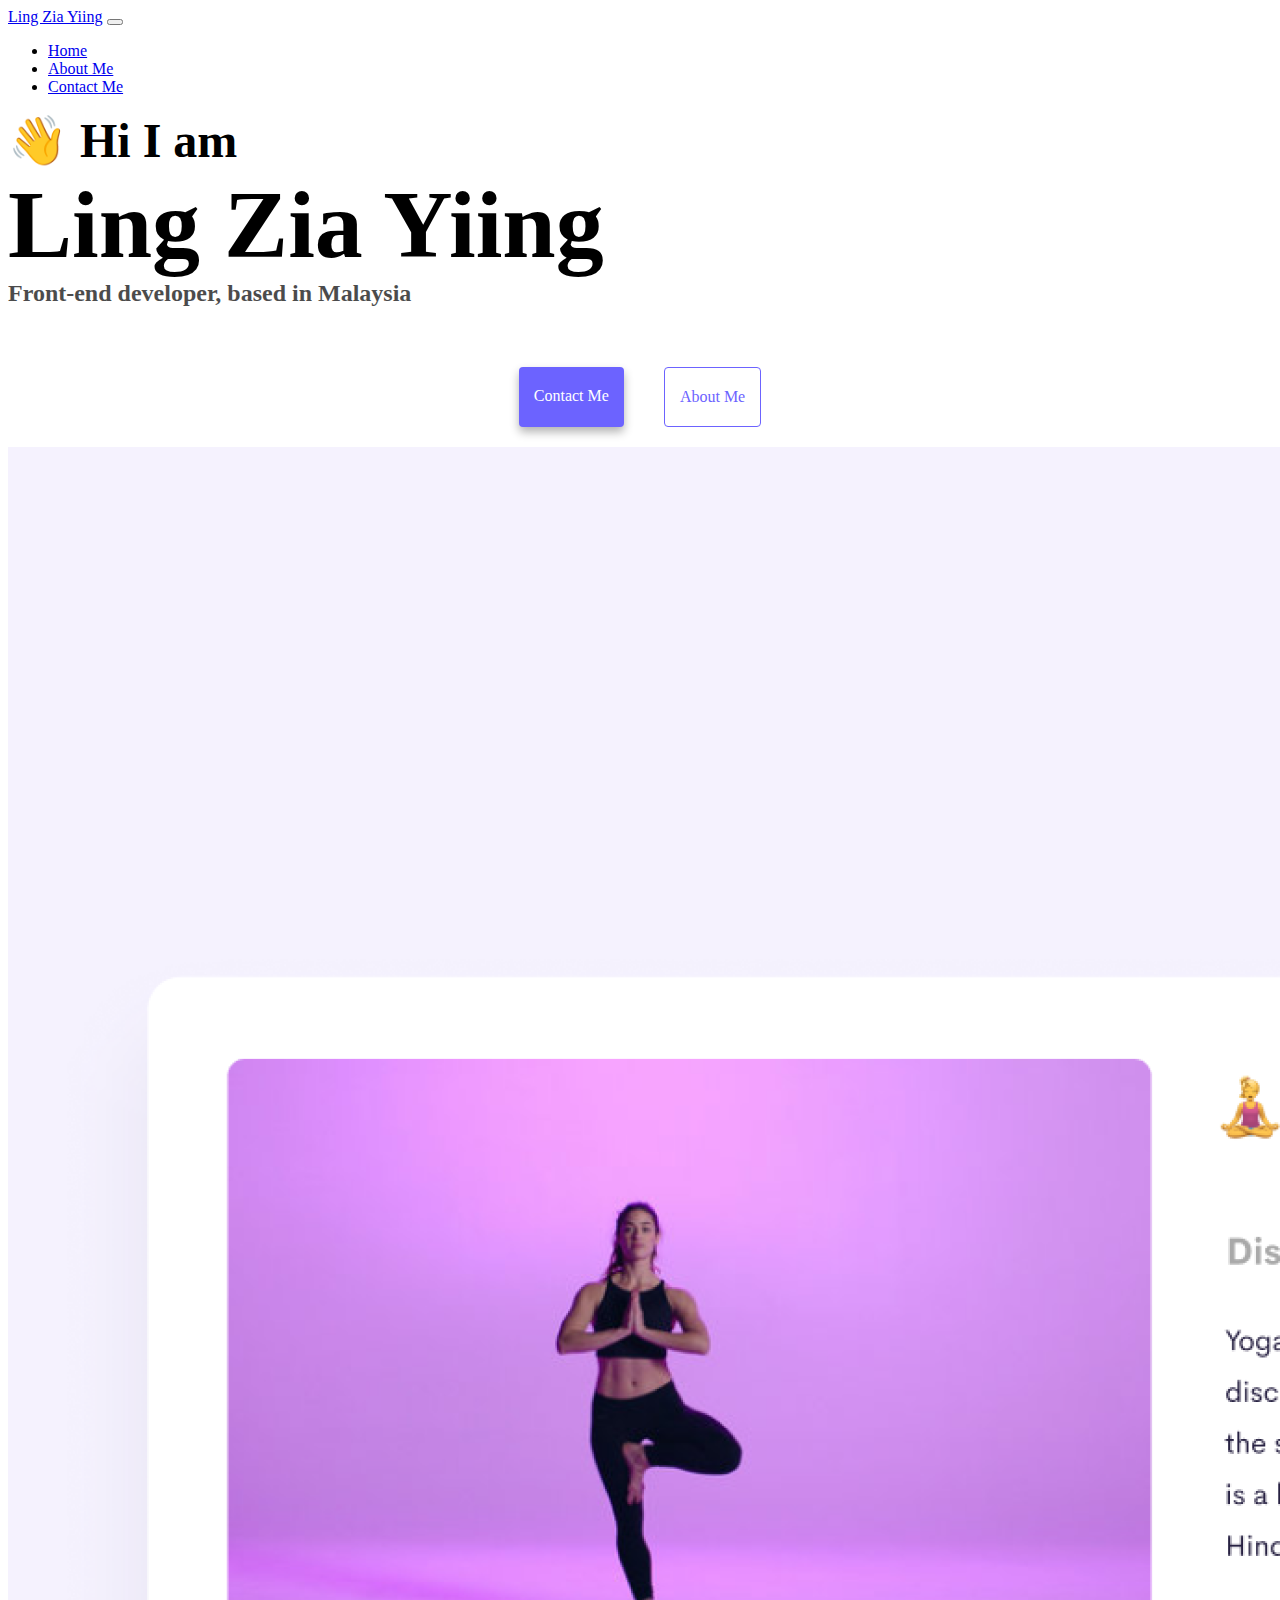
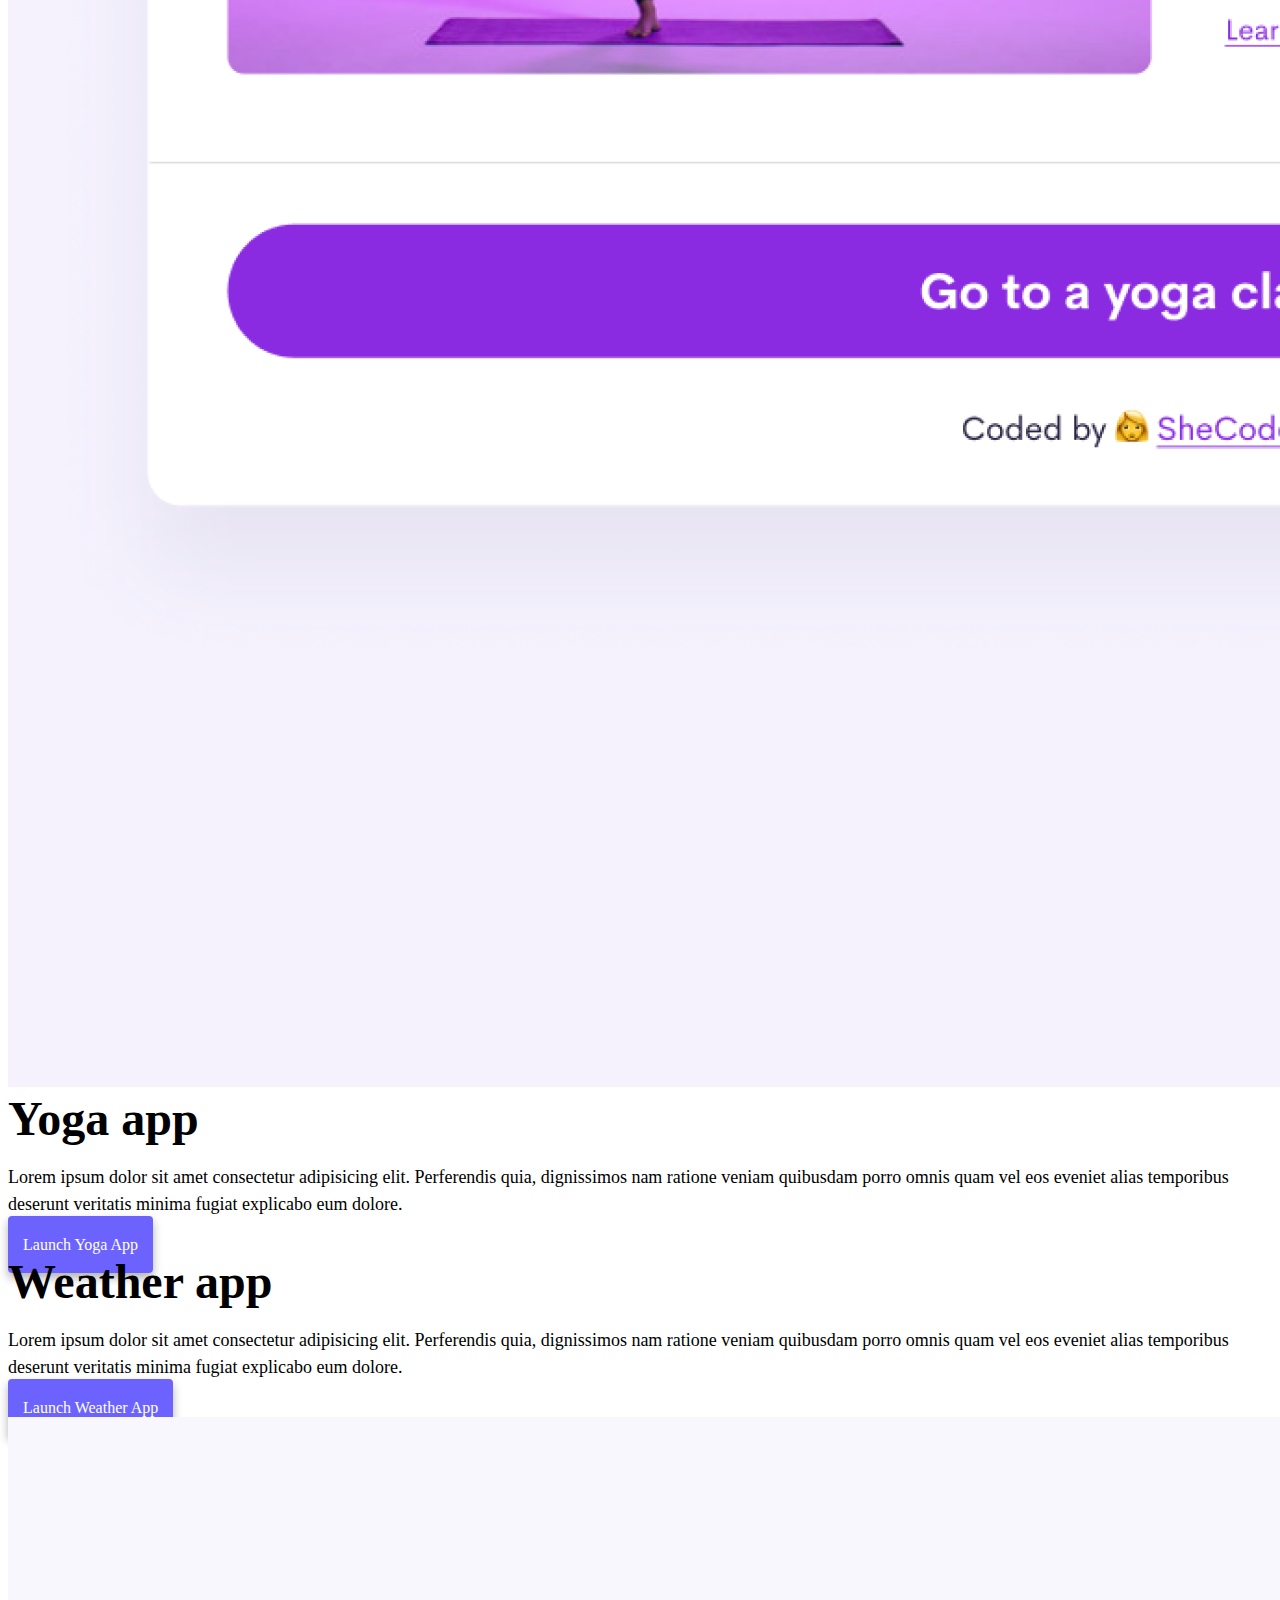
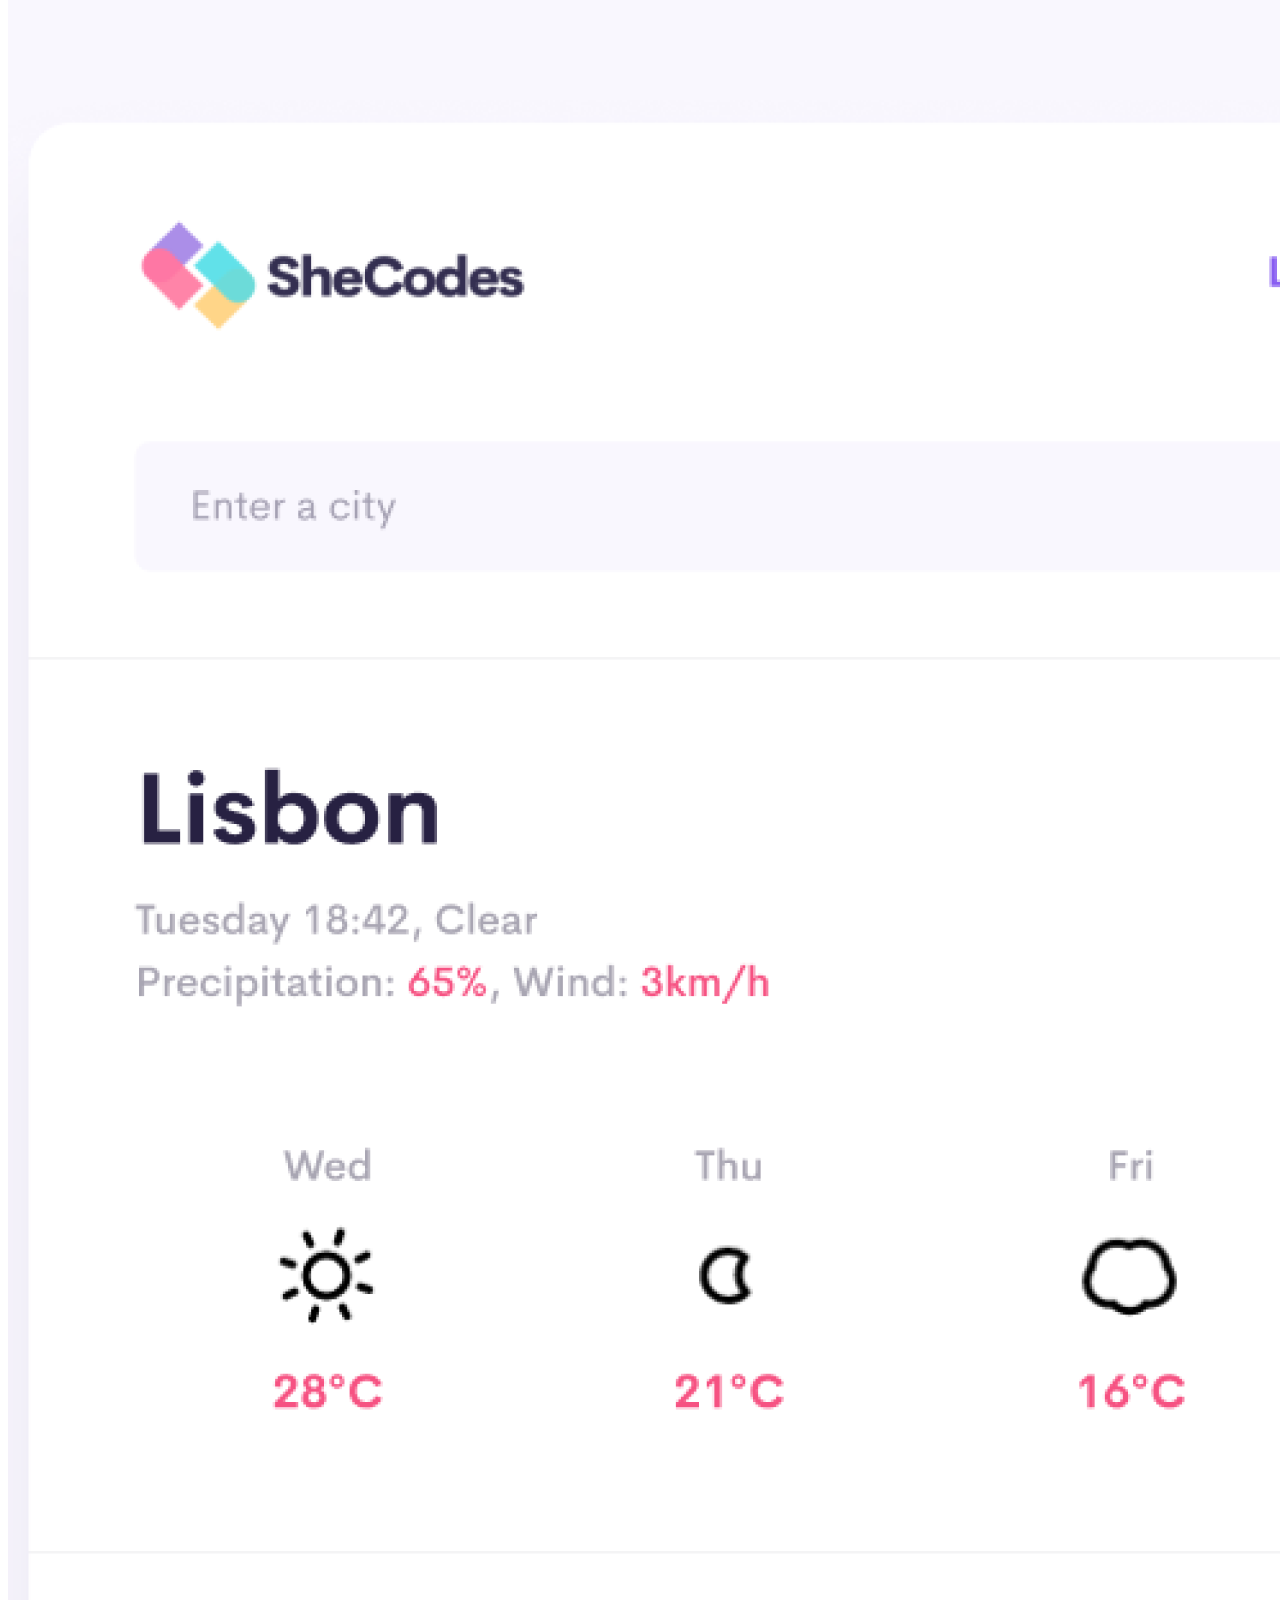
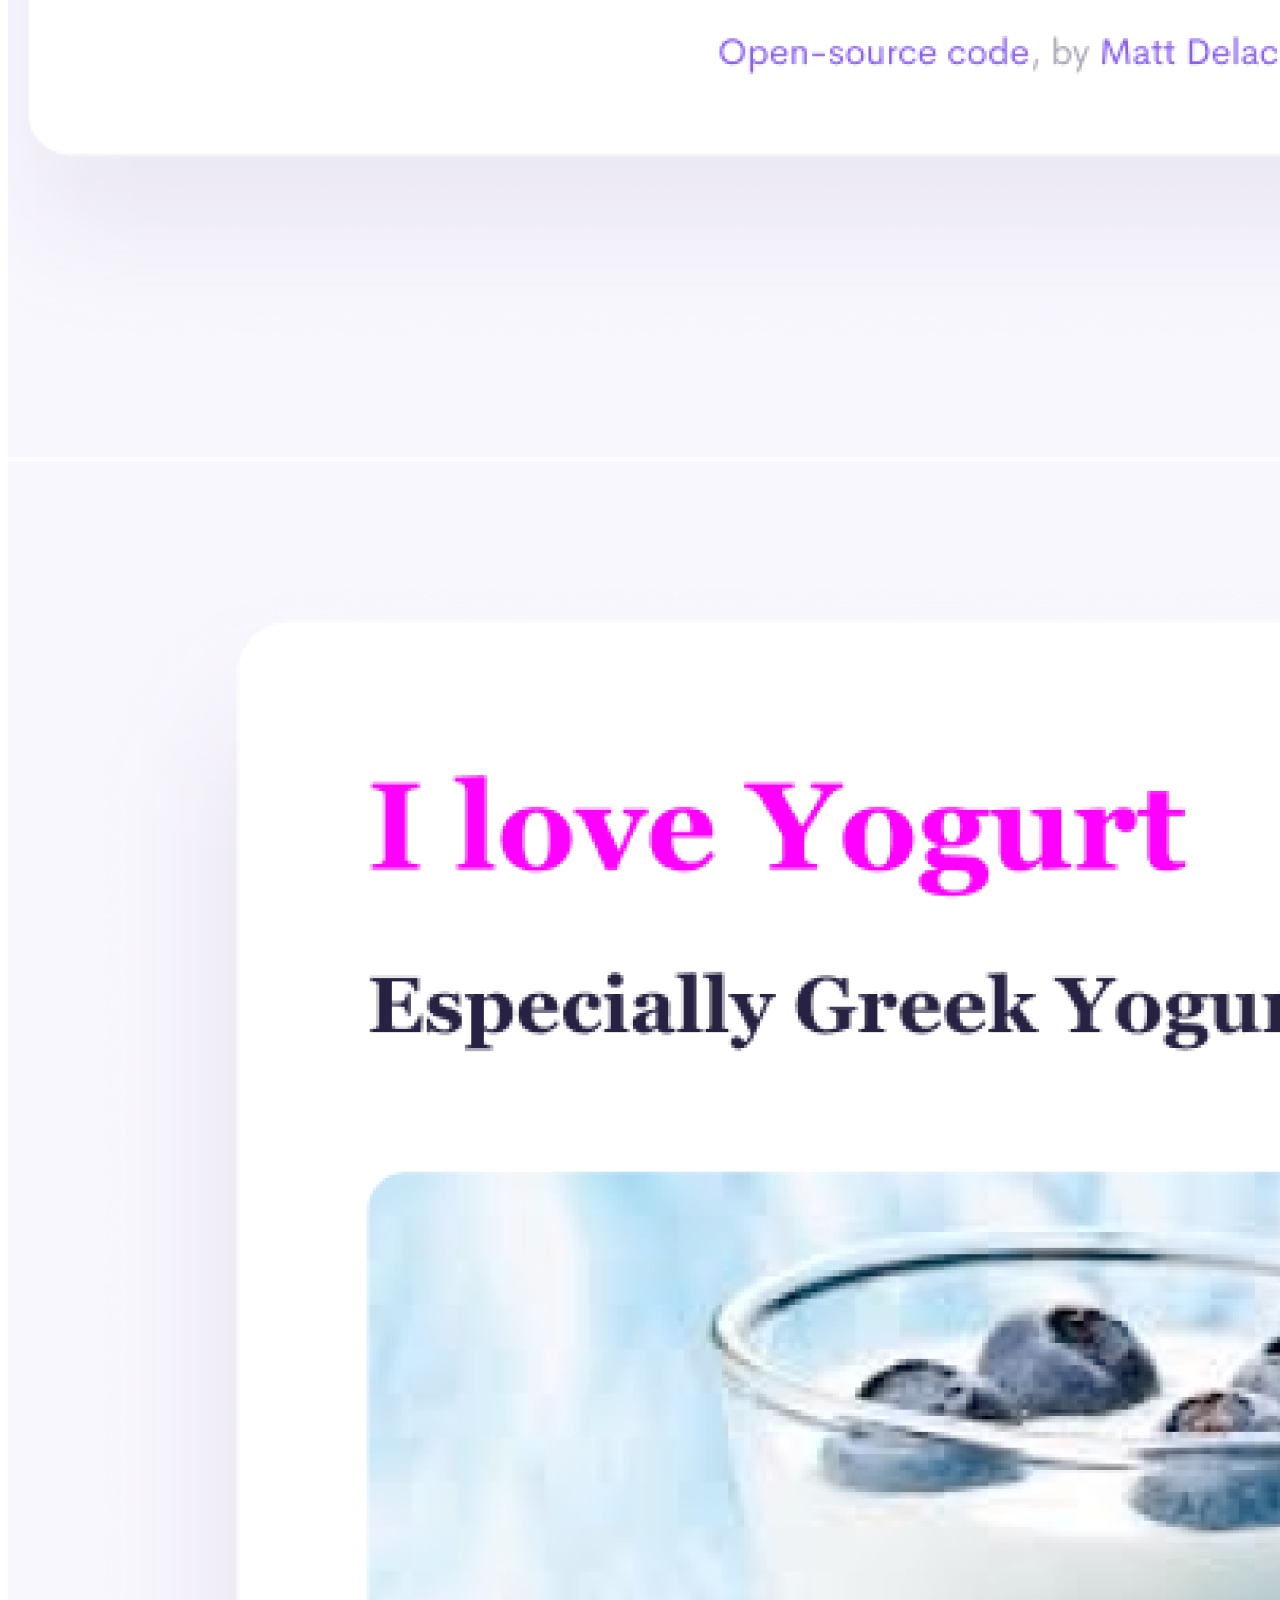
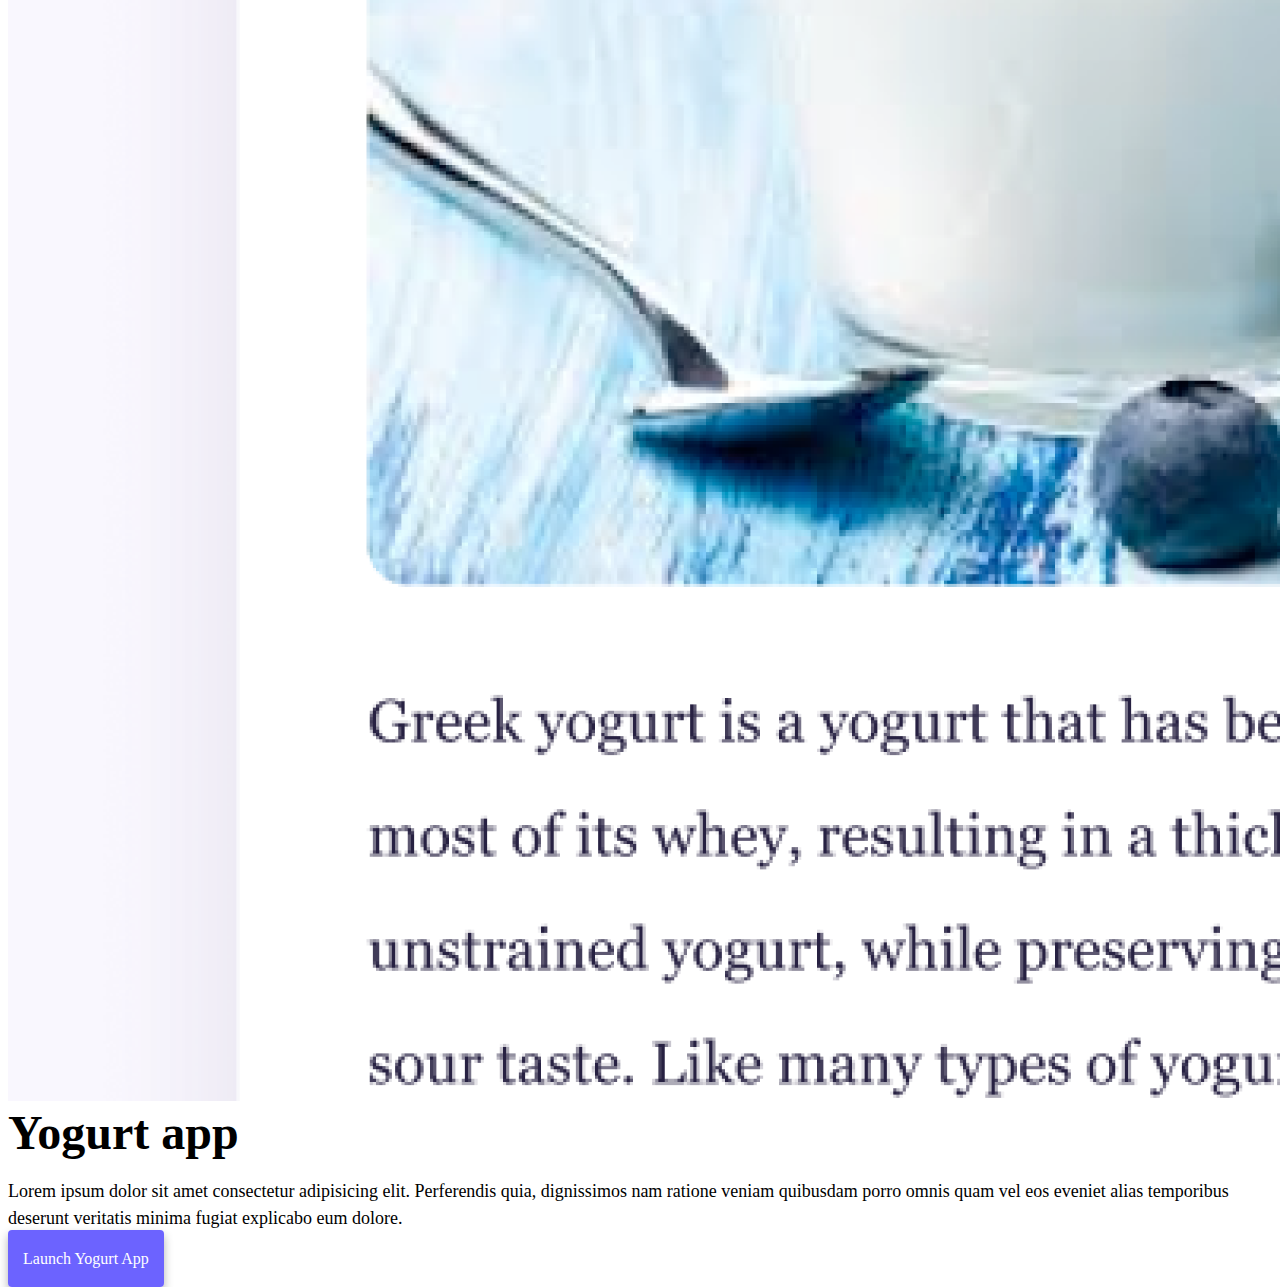
==== index.html @ 988fdd6b "added html,index, style" ====
<!DOCTYPE html>
<html lang="en">
  <head>
    <meta charset="UTF-8" />
    <meta http-equiv="X-UA-Compatible" content="IE=edge" />
    <meta name="viewport" content="width=device-width, initial-scale=1.0" />
    <title>Ling Zia Yiing</title>

    <link
      href="https://cdn.jsdelivr.net/npm/bootstrap@5.3.0/dist/css/bootstrap.min.css"
      rel="stylesheet"
      integrity="sha384-9ndCyUaIbzAi2FUVXJi0CjmCapSmO7SnpJef0486qhLnuZ2cdeRhO02iuK6FUUVM"
      crossorigin="anonymous"
    />
    <script
      src="https://cdn.jsdelivr.net/npm/bootstrap@5.3.0/dist/js/bootstrap.bundle.min.js"
      integrity="sha384-geWF76RCwLtnZ8qwWowPQNguL3RmwHVBC9FhGdlKrxdiJJigb/j/68SIy3Te4Bkz"
      crossorigin="anonymous"
    ></script>
    <link rel="stylesheet" href="/css/styles.css" />
  </head>
  <body>
    <nav class="navbar navbar-expand-lg bg-body-tertiary">
      <div class="container-fluid">
        <a class="navbar-brand" href="#">Ling Zia Yiing</a>
        <button
          class="navbar-toggler"
          type="button"
          data-bs-toggle="collapse"
          data-bs-target="#navbarSupportedContent"
          aria-controls="navbarSupportedContent"
          aria-expanded="false"
          aria-label="Toggle navigation"
        >
          <span class="navbar-toggler-icon"></span>
        </button>
        <div class="collapse navbar-collapse" id="navbarSupportedContent">
          <ul class="navbar-nav me-auto mb-2 mb-lg-0">
            <li class="nav-item">
              <a class="nav-link active" aria-current="page" href="#">Home</a>
            </li>
            <li class="nav-item">
              <a class="nav-link" href="about.html">About Me</a>
            </li>
            <li class="nav-item">
              <a class="nav-link" href="about.html#contact">Contact Me</a>
            </li>
          </ul>
        </div>
      </div>
    </nav>
    <h2 class="text-center mt-5">👋 Hi I am</h2>
    <h1 class="text-center">Ling Zia Yiing</h1>
    <h3 class="text-center">Front-end developer, based in Malaysia</h3>
    <div class="navigation-links mb-5">
      <a href="about.html#contact" class="primary-link">Contact me</a>
      <a href="about.html" class="secondary-link">About me</a>
    </div>
    <div class="container">
      <div class="row">
        <div class="col-md-6">
          <img src="images/yoga.png" class="img-fluid rounded" />
        </div>
        <div class="col-md-6">
          <h2 class="mb-3">Yoga app</h2>
          <p>
            Lorem ipsum dolor sit amet consectetur adipisicing elit. Perferendis
            quia, dignissimos nam ratione veniam quibusdam porro omnis quam vel
            eos eveniet alias temporibus deserunt veritatis minima fugiat
            explicabo eum dolore.
          </p>
          <div class="mt-5">
            <a href="#" class="primary-link">Launch Yoga App</a>
          </div>
        </div>
      </div>
      <div class="row mt-5">
        <div class="col-md-6">
          <h2 class="mb-3">Weather app</h2>
          <p>
            Lorem ipsum dolor sit amet consectetur adipisicing elit. Perferendis
            quia, dignissimos nam ratione veniam quibusdam porro omnis quam vel
            eos eveniet alias temporibus deserunt veritatis minima fugiat
            explicabo eum dolore.
          </p>
          <div class="mb-5 mt-5">
            <a href="#" class="primary-link">Launch Weather App</a>
          </div>
        </div>
        <div class="col-md-6">
          <img src="images/weather.png" class="img-fluid rounded" />
        </div>
      </div>
      <div class="row mt-5">
        <div class="col-md-6">
          <img src="images/yogurt.png" class="img-fluid rounded" />
        </div>
        <div class="col-md-6">
          <h2 class="mb-3">Yogurt app</h2>
          <p>
            Lorem ipsum dolor sit amet consectetur adipisicing elit. Perferendis
            quia, dignissimos nam ratione veniam quibusdam porro omnis quam vel
            eos eveniet alias temporibus deserunt veritatis minima fugiat
            explicabo eum dolore.
          </p>
          <div class="mt-5">
            <a href="#" class="primary-link">Launch Yogurt App</a>
          </div>
        </div>
      </div>
    </div>
  </body>
</html>
---- css/styles.css ----
:root {
  --primary-color: #6c63ff;
  --secondary-color: #f5f2fe;
  --box-shadow: 0 5px 10px rgba(0, 0, 0, 0.3);
}

h1,
h2,
h3 {
  margin: 0;
}

h1 {
  font-size: 96px;
}

h2 {
  font-size: 48px;
}

h3 {
  font-size: 24px;
  opacity: 0.7;
}

p {
  font-size: 18px;
  line-height: 1.5;
}

.navigation-links {
  display: flex;
  margin-top: 40px;
  justify-content: center;
}

.navigation-links a {
  margin: 20px;
}

.primary-link {
  border-radius: 4px;
  padding: 20px 15px;
  text-decoration: none;
  text-transform: capitalize;
  background: var(--primary-color);
  box-shadow: var(--box-shadow);
  color: white;
}

.secondary-link {
  border-radius: 4px;
  padding: 20px 15px;
  text-decoration: none;
  text-transform: capitalize;
  color: var(--primary-color);
  border: 1px solid var(--primary-color);
}

.homepage-link {
  color: var(--primary-color);
  text-align: center;
  display: block;
}

.about-paragraphs {
  margin: 30px 0;
}

.about-paragraphs p {
  margin: 10px;
}

.email-link {
  display: flex;
  justify-content: center;
  color: var(--primary-color);
  font-size: 28px;
  text-decoration: none;
}

.email-link:hover {
  text-decoration: underline;
}
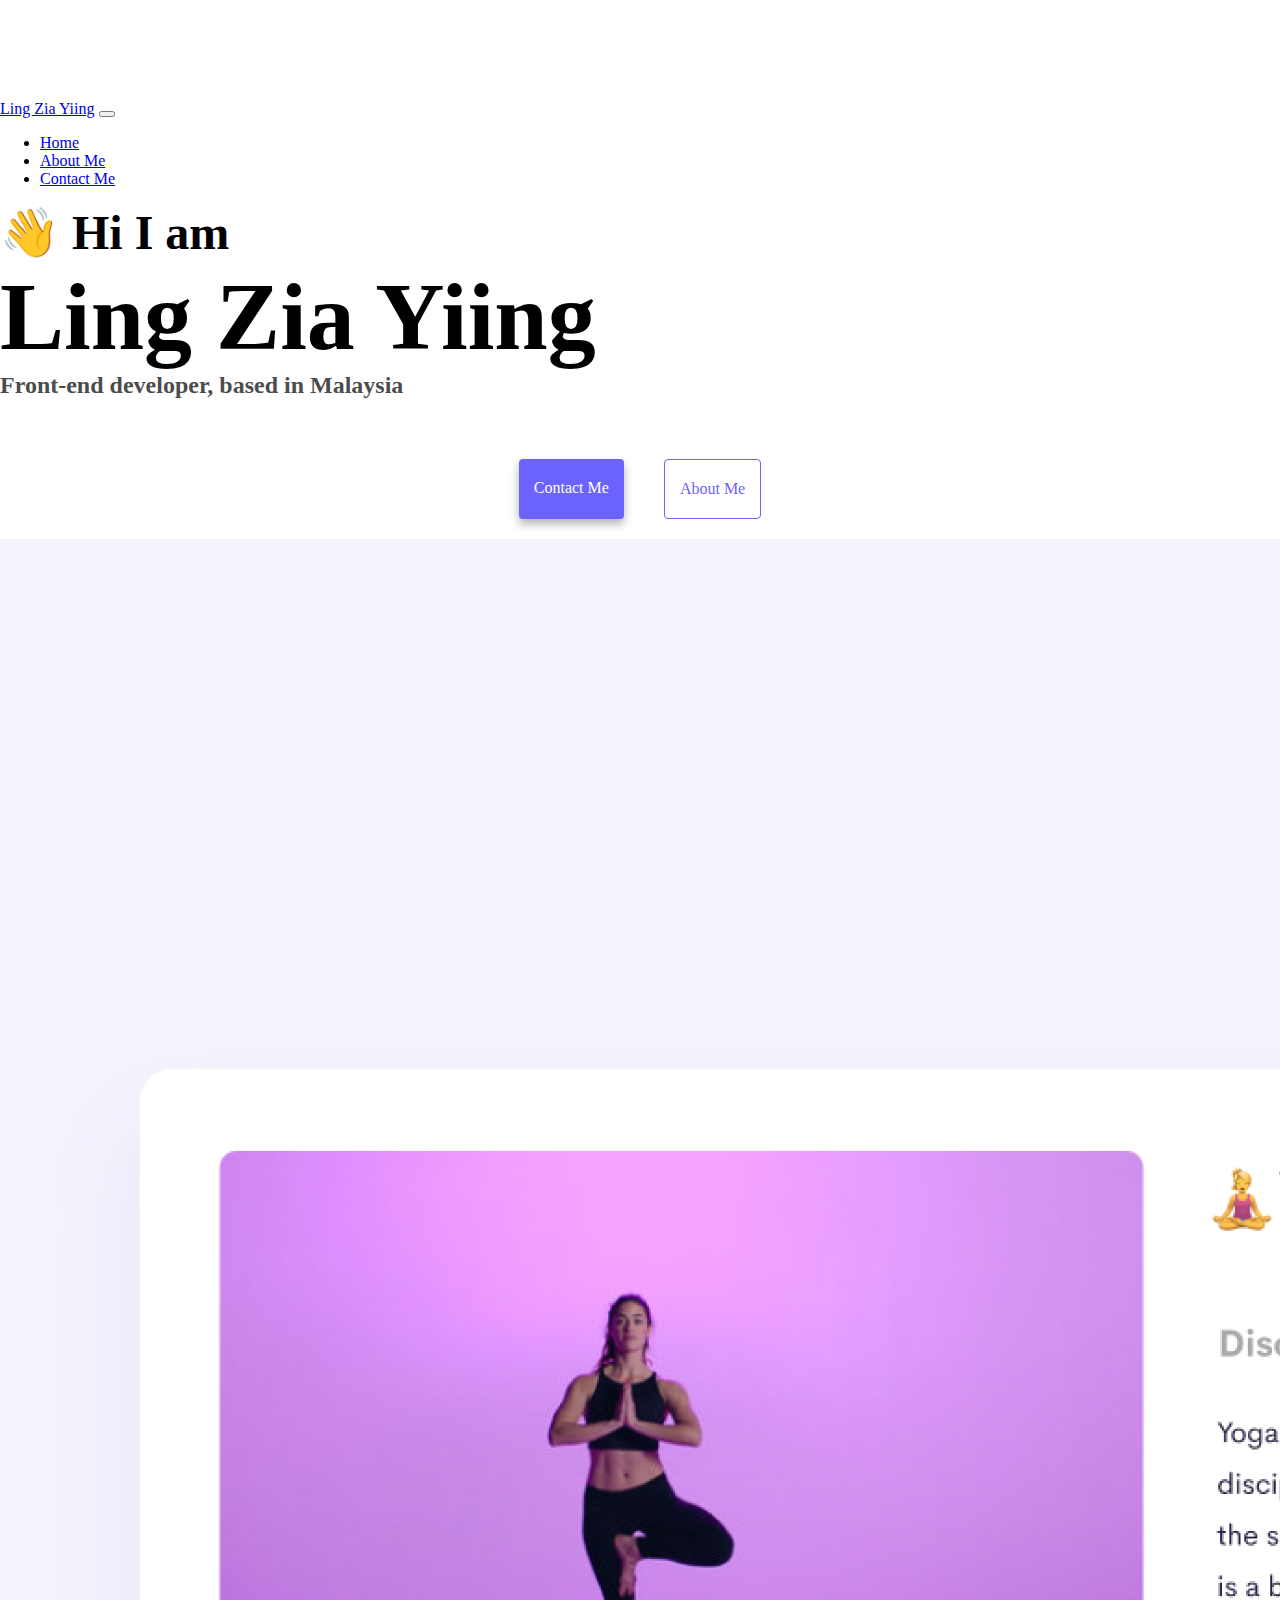
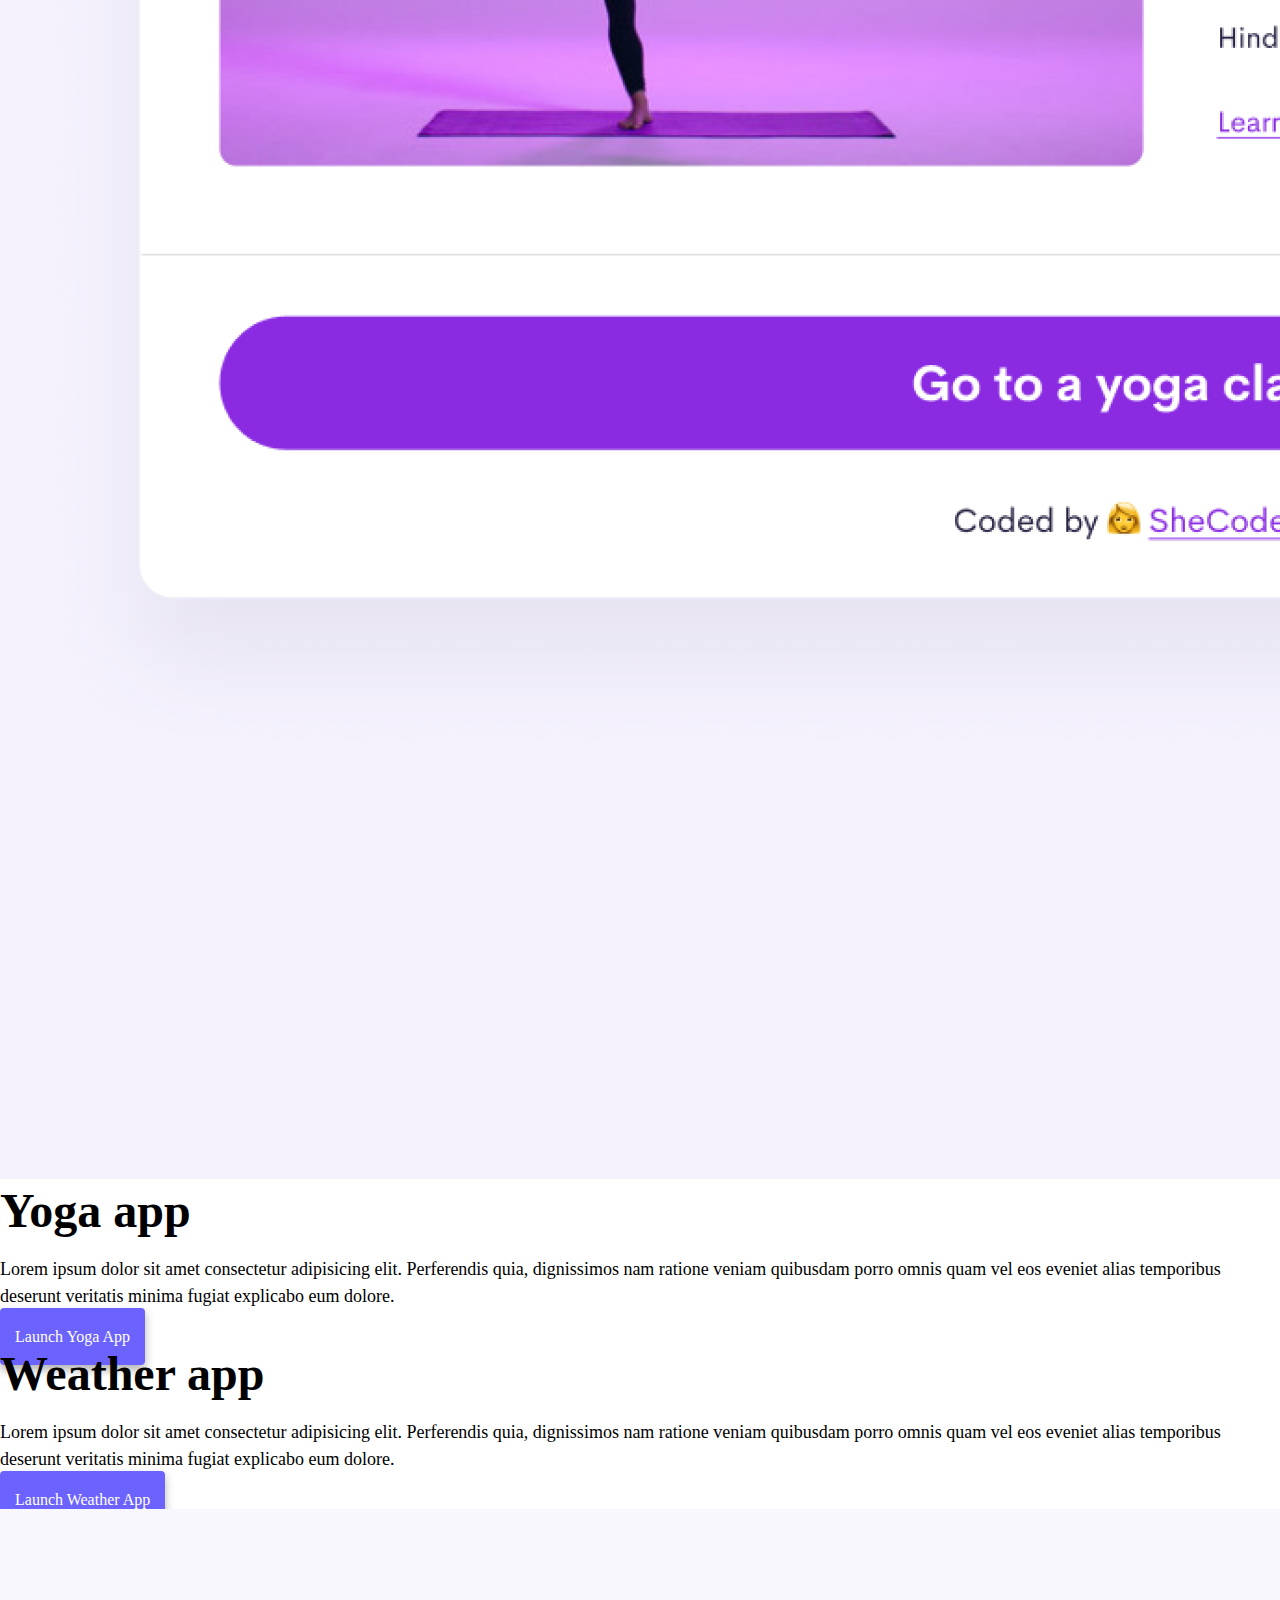
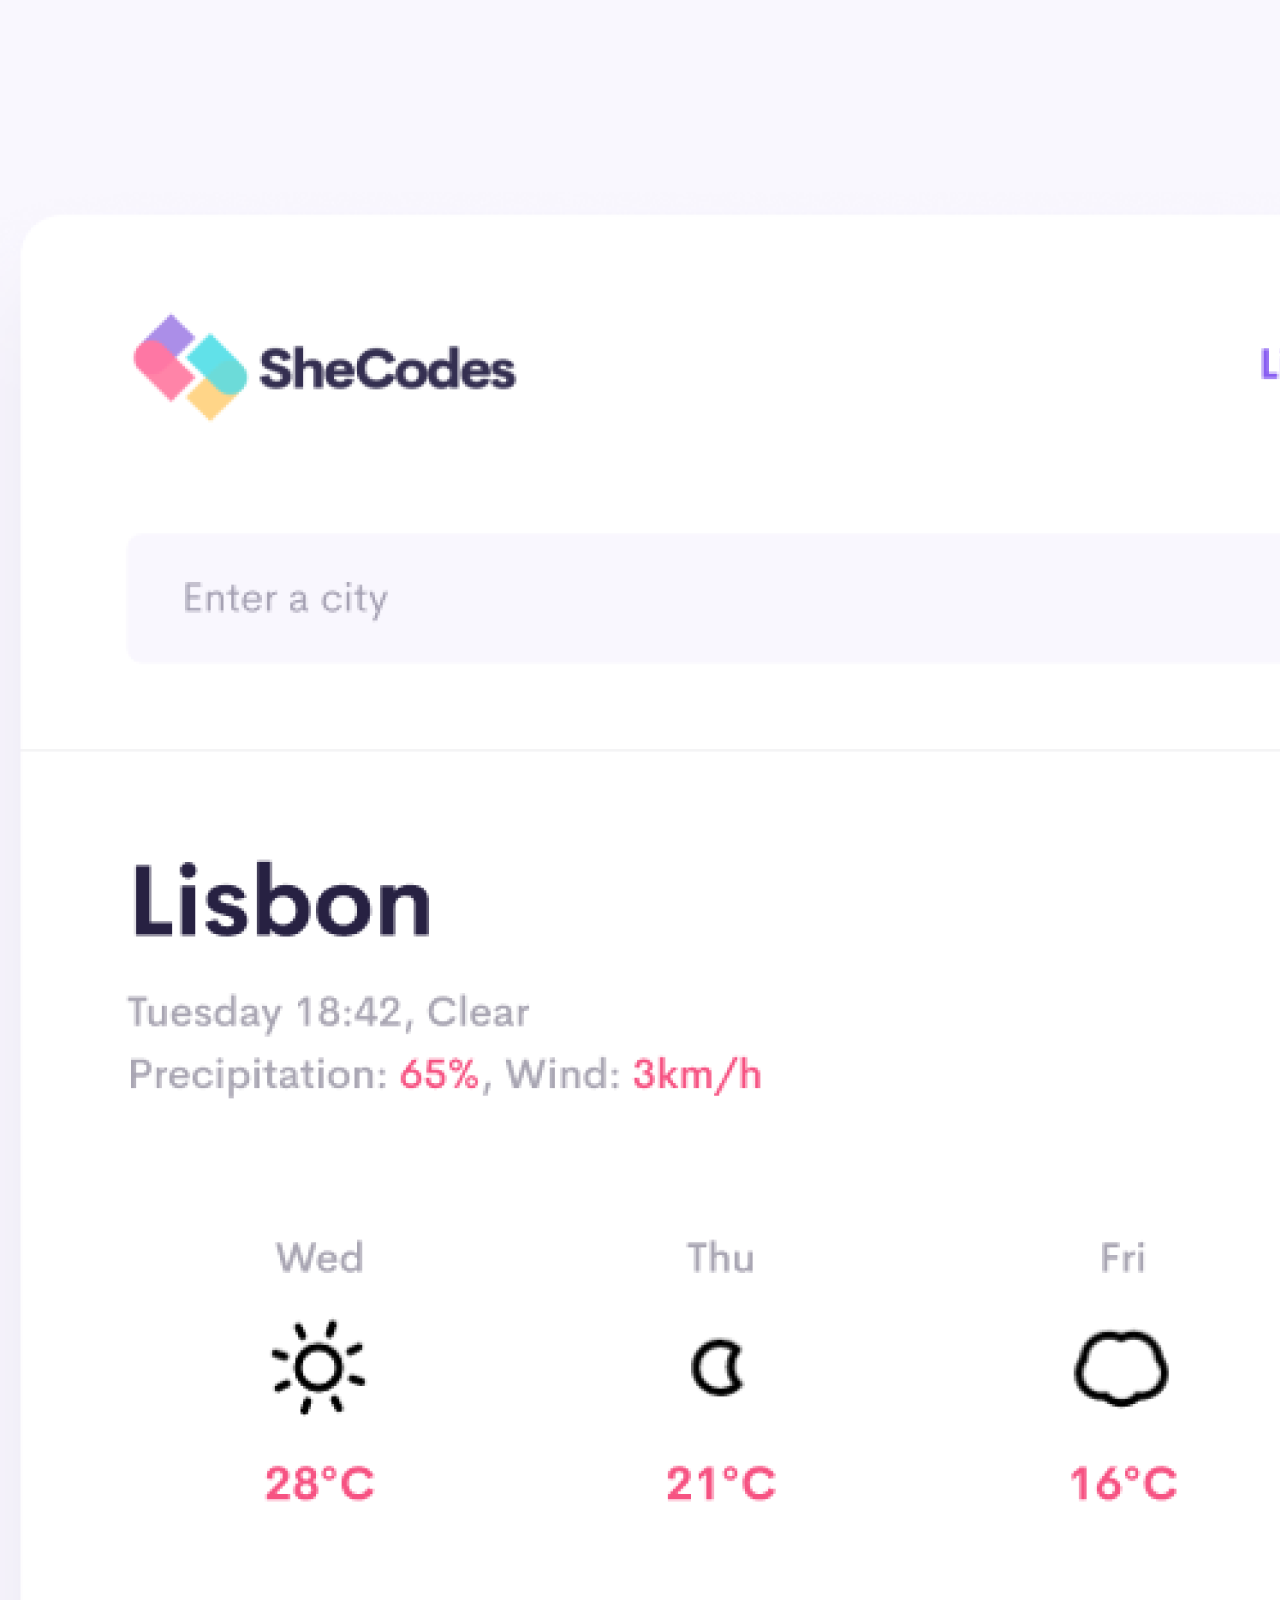
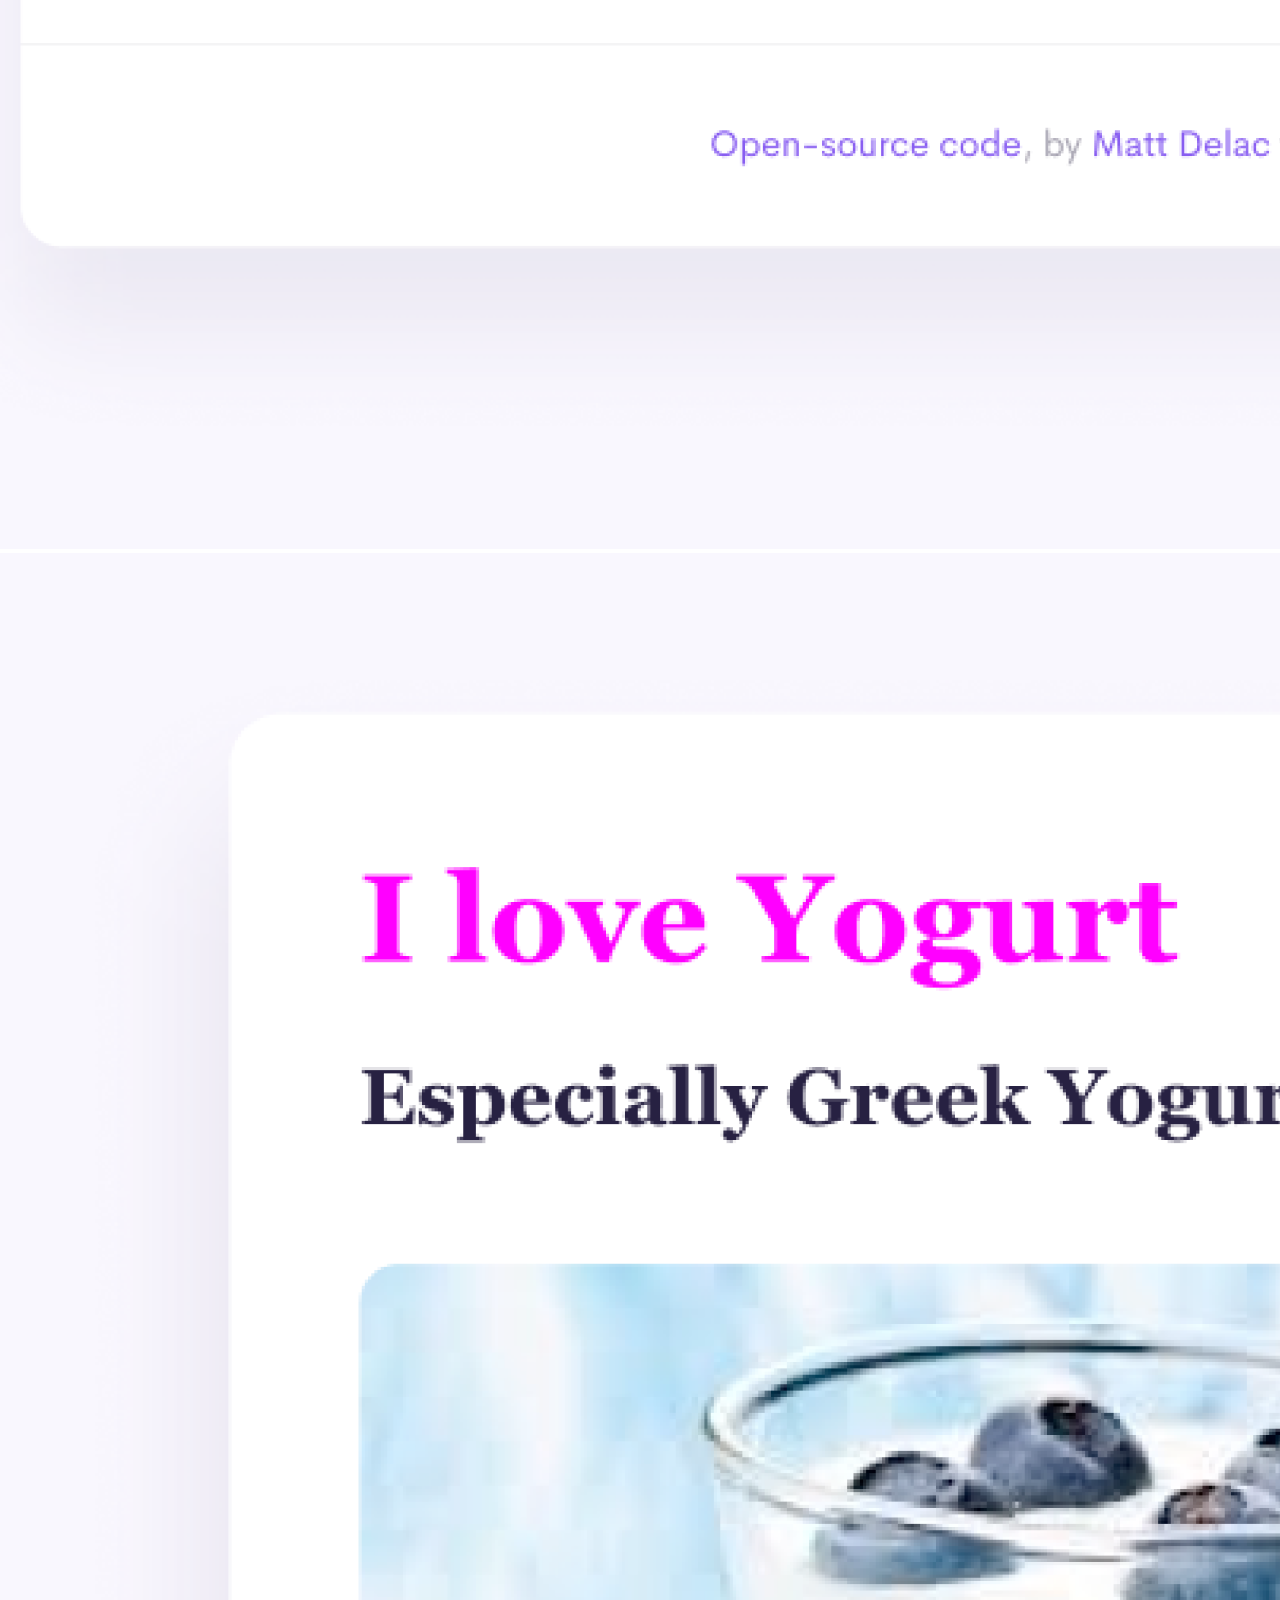
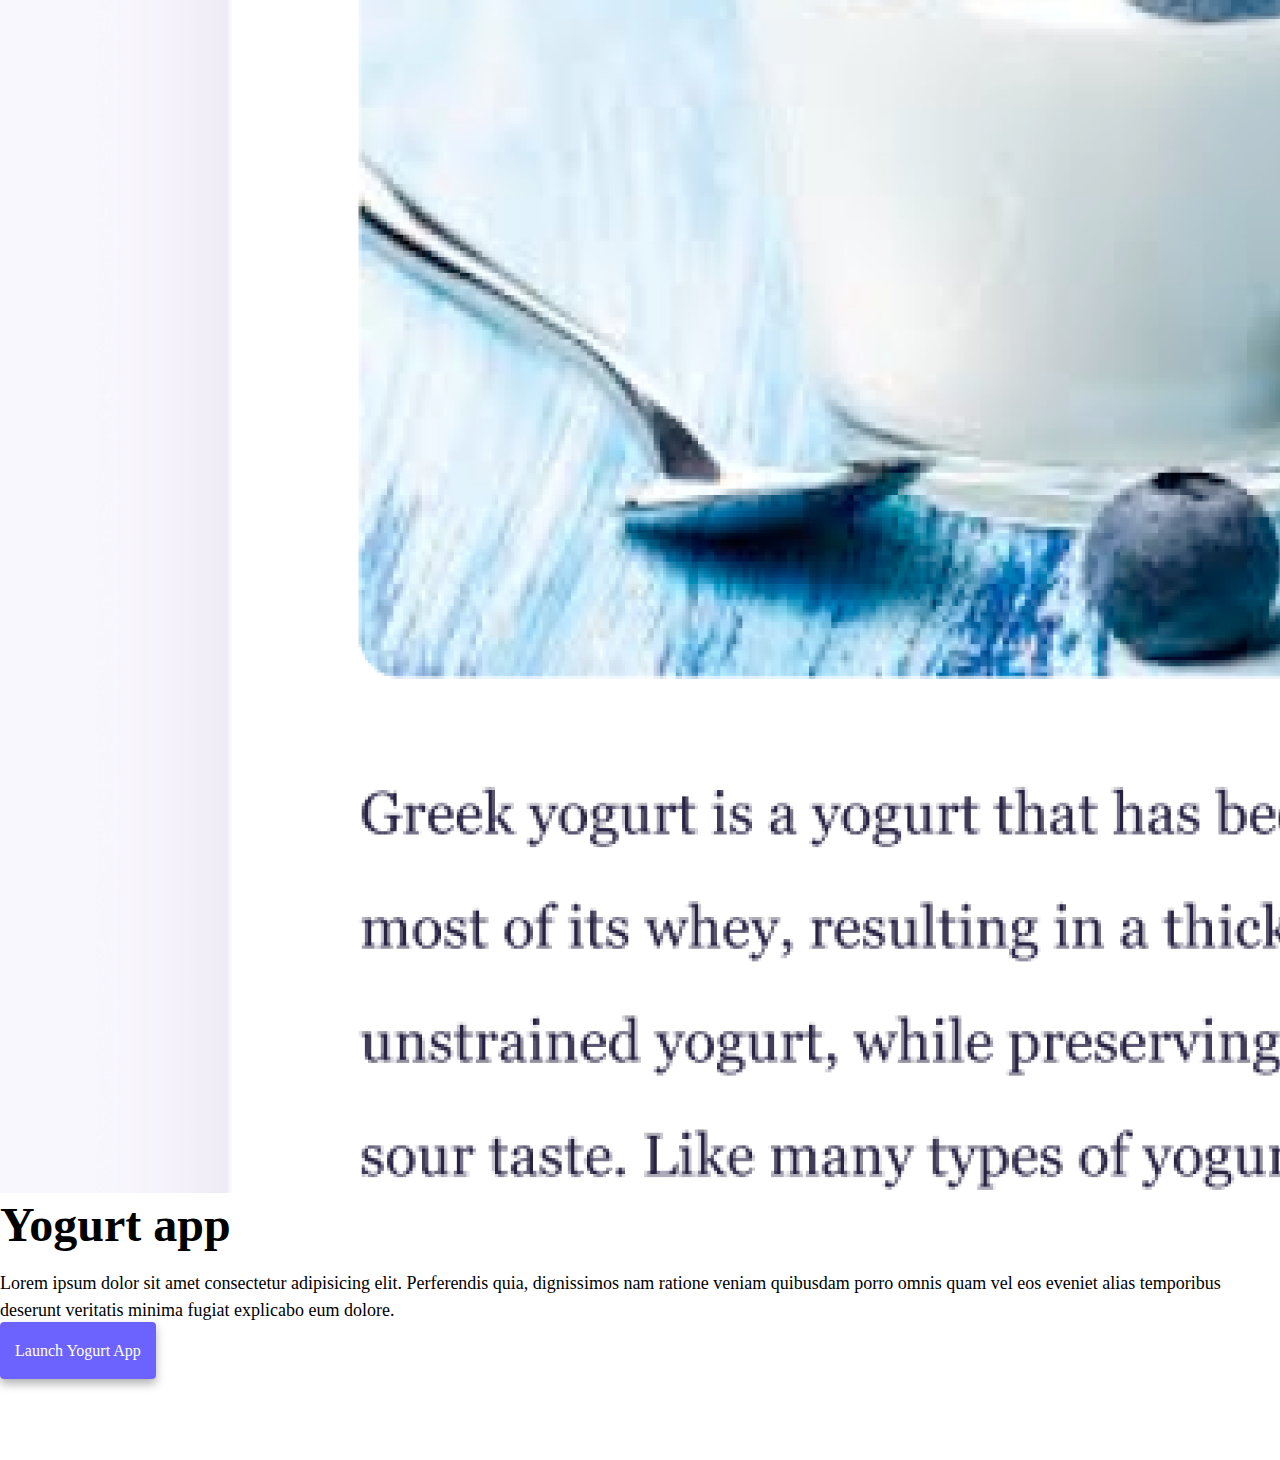
==== commit a6220425: "beautify" ====
--- a/index.html
+++ b/index.html
@@ -4,8 +4,13 @@
     <meta charset="UTF-8" />
     <meta http-equiv="X-UA-Compatible" content="IE=edge" />
     <meta name="viewport" content="width=device-width, initial-scale=1.0" />
-    <title>Ling Zia Yiing</title>
-
+    <title>Front-end Developer Ling Zia Yiing</title>
+    <head>
+      <meta
+        name="description"
+        content="Ling Zia Yiing is a front-end developer based in Malaysia, check out her projects and contact her for job inquiries."
+      />
+    </head>
     <link
       href="https://cdn.jsdelivr.net/npm/bootstrap@5.3.0/dist/css/bootstrap.min.css"
       rel="stylesheet"
@@ -40,10 +45,10 @@
               <a class="nav-link active" aria-current="page" href="#">Home</a>
             </li>
             <li class="nav-item">
-              <a class="nav-link" href="about.html">About Me</a>
+              <a class="nav-link" href="/about.html" title=""About Ling Zia Yiing>About Me</a>
             </li>
             <li class="nav-item">
-              <a class="nav-link" href="about.html#contact">Contact Me</a>
+              <a class="nav-link" href="/about.html#contact" title=""Contact Ling Zia Yiing>Contact Me</a>
             </li>
           </ul>
         </div>
@@ -53,13 +58,20 @@
     <h1 class="text-center">Ling Zia Yiing</h1>
     <h3 class="text-center">Front-end developer, based in Malaysia</h3>
     <div class="navigation-links mb-5">
-      <a href="about.html#contact" class="primary-link">Contact me</a>
-      <a href="about.html" class="secondary-link">About me</a>
+      <a
+        href="/about.html#contact"
+        class="primary-link"
+        title="contact Ling Zia Yiing"
+        >Contact me</a
+      >
+      <a href="about.html" class="secondary-link" title="About Ling Zia Yiing"
+        >About me</a
+      >
     </div>
     <div class="container">
       <div class="row">
         <div class="col-md-6">
-          <img src="images/yoga.png" class="img-fluid rounded" />
+          <img src="/images/yoga.png" class="img-fluid rounded d-none d-sm-block" />
         </div>
         <div class="col-md-6">
           <h2 class="mb-3">Yoga app</h2>
@@ -70,7 +82,7 @@
             explicabo eum dolore.
           </p>
           <div class="mt-5">
-            <a href="#" class="primary-link">Launch Yoga App</a>
+            <a href="#" class="primary-link" title="Yoga project">Launch Yoga App</a>
           </div>
         </div>
       </div>
@@ -84,16 +96,16 @@
             explicabo eum dolore.
           </p>
           <div class="mb-5 mt-5">
-            <a href="#" class="primary-link">Launch Weather App</a>
+            <a href="#" class="primary-link" title="Weather project">Launch Weather App</a>
           </div>
         </div>
         <div class="col-md-6">
-          <img src="images/weather.png" class="img-fluid rounded" />
+          <img src="/images/weather.png" class="img-fluid rounded d-none d-sm-block" />
         </div>
       </div>
       <div class="row mt-5">
         <div class="col-md-6">
-          <img src="images/yogurt.png" class="img-fluid rounded" />
+          <img src="/images/yogurt.png" class="img-fluid rounded d-none d-sm-block" />
         </div>
         <div class="col-md-6">
           <h2 class="mb-3">Yogurt app</h2>
@@ -104,7 +116,7 @@
             explicabo eum dolore.
           </p>
           <div class="mt-5">
-            <a href="#" class="primary-link">Launch Yogurt App</a>
+            <a href="#" class="primary-link" title="Yogurt project">Launch Yogurt App</a>
           </div>
         </div>
       </div>
--- a/css/styles.css
+++ b/css/styles.css
@@ -2,6 +2,10 @@
   --primary-color: #6c63ff;
   --secondary-color: #f5f2fe;
   --box-shadow: 0 5px 10px rgba(0, 0, 0, 0.3);
+}
+
+body {
+  margin: 100px 0;
 }
 
 h1,
@@ -48,6 +52,10 @@
   color: white;
 }
 
+.primary-link:hover {
+  color: white;
+}
+
 .secondary-link {
   border-radius: 4px;
   padding: 20px 15px;
@@ -82,3 +90,25 @@
 .email-link:hover {
   text-decoration: underline;
 }
+
+@media (max-width: 576px) {
+  h1 {
+    font-size: 48px;
+    line-height: 1.5;
+  }
+
+  h2 {
+    font-size: 32px;
+    text-align: center;
+  }
+
+  p {
+    text-align: center;
+  }
+
+  .project-link {
+    display: block;
+    text-align: center;
+    margin: 0 20px;
+  }
+}
